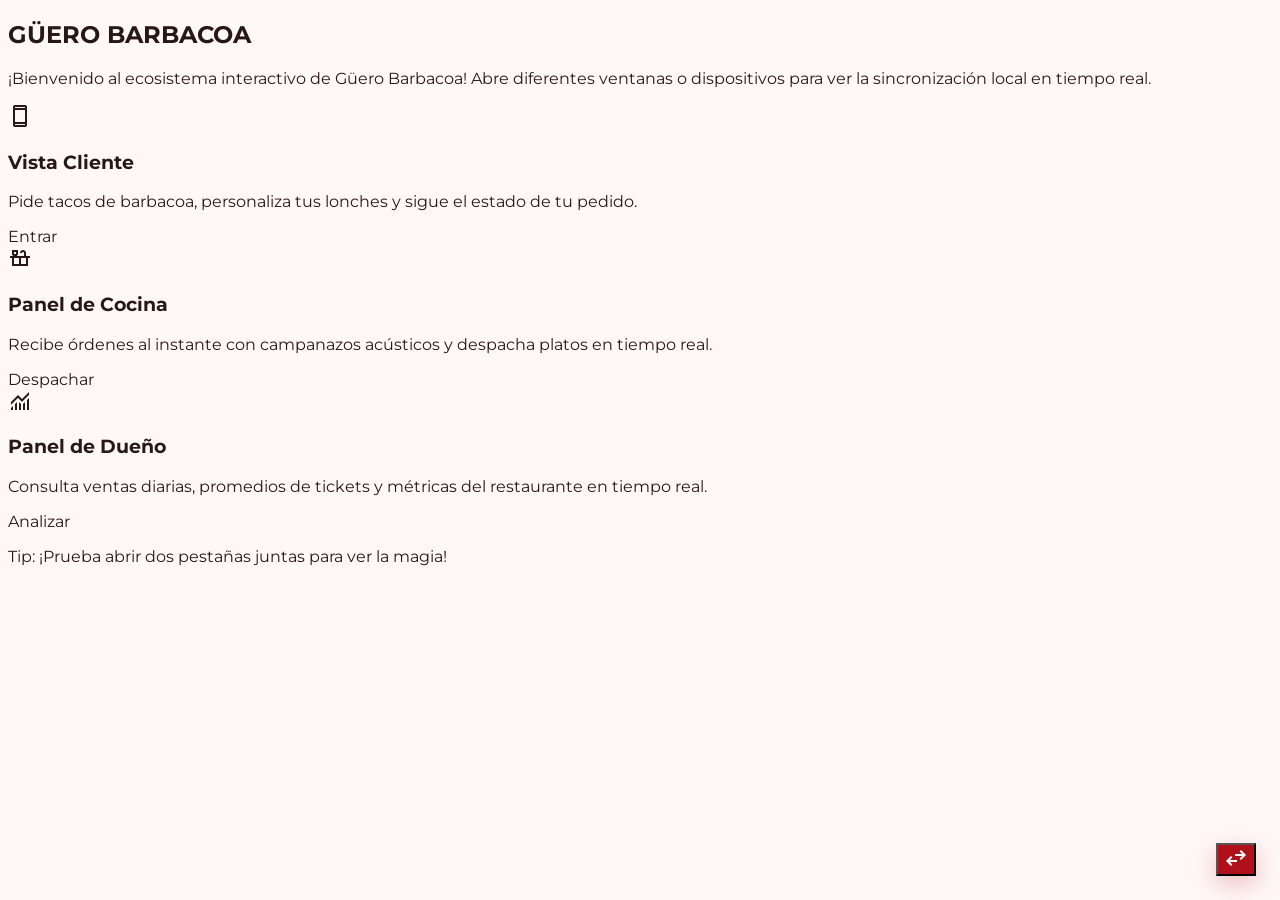
==== index.html @ 2c4b16b1 "Production hardening + carta del local + DataLayer listo para Supabase - Carta actualizada (TACOS/LO" ====
<!DOCTYPE html>
<html lang="es" class="light">
<head>
    <meta charset="utf-8"/>
    <meta content="width=device-width, initial-scale=1.0, viewport-fit=cover" name="viewport"/>
    <meta name="description" content="Güero Barbacoa — Tacos, lonches y barbacoa por kilo. Esperanza #11, Col. La Federacha, Guadalajara. Servicio a domicilio."/>
    <meta name="theme-color" content="#af101a"/>
    <meta property="og:title" content="Güero Barbacoa"/>
    <meta property="og:description" content="Tacos, lonches y barbacoa por kilo en Guadalajara. Servicio a domicilio."/>
    <meta property="og:type" content="website"/>
    <link rel="icon" href="data:image/svg+xml,%3Csvg xmlns='http://www.w3.org/2000/svg' viewBox='0 0 100 100'%3E%3Ctext y='.9em' font-size='90'%3E%F0%9F%8C%AE%3C/text%3E%3C/svg%3E"/>
    <title>Güero Barbacoa — Pedidos en línea</title>

    <!-- Tailwind CSS CDN with Forms & Container Queries plugins -->
    <script src="https://cdn.tailwindcss.com?plugins=forms,container-queries"></script>
    
    <!-- Google Fonts & Material Symbols -->
    <link href="https://fonts.googleapis.com" rel="preconnect"/>
    <link crossorigin="" href="https://fonts.gstatic.com" rel="preconnect"/>
    <link href="https://fonts.googleapis.com/css2?family=Montserrat:wght@400;500;600;700;800;900&display=swap" rel="stylesheet"/>
    <link href="https://fonts.googleapis.com/css2?family=Material+Symbols+Outlined:wght,FILL@100..700,0..1&display=swap" rel="stylesheet"/>
    
    <!-- Link custom styles -->
    <link rel="stylesheet" href="styles.css">

    <!-- Tailwind System Colors Configuration -->
    <script id="tailwind-config">
        tailwind.config = {
            darkMode: "class",
            theme: {
                extend: {
                    colors: {
                        "primary": "#af101a",               /* Salsa Red */
                        "secondary-container": "#fdd34d",   /* Maize Yellow */
                        "on-secondary-container": "#725b00",
                        "tertiary": "#005f7b",              /* Cilantro Green */
                        "on-tertiary": "#ffffff",
                        "background": "#fff8f7",            /* Crema Base */
                        "on-background": "#271816",
                        "surface": "#fff8f7",
                        "on-surface": "#271816",
                        "on-surface-variant": "#5b403d",
                        "surface-container": "#ffe9e7",
                        "surface-container-high": "#ffe2de",
                        "surface-container-highest": "#f9dcd9",
                        "surface-container-low": "#fff0ef",
                        "surface-container-lowest": "#ffffff",
                        "surface-bright": "#fff8f7",
                        "outline-variant": "#e4beba",
                        "error": "#ba1a1a",
                        "on-error": "#ffffff",
                        "error-container": "#ffdad6"
                    },
                    borderRadius: {
                        "DEFAULT": "0.25rem",
                        "lg": "0.5rem",
                        "xl": "12px",
                        "2xl": "16px",
                        "3xl": "24px",
                        "full": "9999px"
                    },
                    spacing: {
                        "gutter": "16px",
                        "md": "24px",
                        "base": "8px",
                        "xl": "80px",
                        "margin-desktop": "120px",
                        "xs": "4px",
                        "lg": "48px",
                        "sm": "12px",
                        "margin-mobile": "20px"
                    },
                    fontFamily: {
                        "headline-lg": ["Montserrat"],
                        "body-md": ["Montserrat"],
                        "headline-md": ["Montserrat"],
                        "display-lg": ["Montserrat"]
                    }
                }
            }
        }
    </script>
</head>
<body class="bg-background text-on-background font-body-md min-h-screen relative antialiased">

    <noscript>
        <div style="padding:2rem;text-align:center;font-family:Montserrat,sans-serif;background:#af101a;color:#fff;">
            Esta aplicación requiere JavaScript. Activa JavaScript en tu navegador para hacer un pedido.
            Si necesitas atención inmediata, llama al <a href="tel:3311807561" style="color:#fdd34d;">331 180 7561</a>.
        </div>
    </noscript>

    <!-- Global Toast container -->
    <div id="toast-container"></div>

    <!-- GLOBAL SWITCHER PORTAL BUTTON -->
    <div id="global-view-switcher">
        <button id="global-switcher-btn" class="w-14 h-14 rounded-full switcher-btn flex items-center justify-center shadow-xl active:scale-95 transition-all">
            <span class="material-symbols-outlined text-[28px]" style="font-variation-settings: 'FILL' 1;">swap_horiz</span>
        </button>
        <div id="global-switcher-menu" class="switcher-menu p-2">
            <p class="text-[11px] font-black uppercase text-on-surface-variant tracking-wider p-3 pb-2 border-b border-outline-variant/20">Cambiar Rol / Vista</p>
            <div class="flex flex-col gap-1 mt-2">
                <button class="w-full text-left px-4 py-2.5 rounded-xl hover:bg-primary/10 text-xs font-bold text-on-surface-variant hover:text-primary flex items-center gap-2" onclick="Router.navigateTo('selector')">
                    <span class="material-symbols-outlined text-[18px]">home</span> Portal de Bienvenida
                </button>
                <button class="w-full text-left px-4 py-2.5 rounded-xl hover:bg-primary/10 text-xs font-bold text-on-surface-variant hover:text-primary flex items-center gap-2" onclick="Router.navigateTo('inicio')">
                    <span class="material-symbols-outlined text-[18px]">smartphone</span> Vista Cliente (Móvil)
                </button>
                <button class="w-full text-left px-4 py-2.5 rounded-xl hover:bg-primary/10 text-xs font-bold text-on-surface-variant hover:text-primary flex items-center gap-2" onclick="Router.navigateTo('cocina')">
                    <span class="material-symbols-outlined text-[18px]">countertops</span> Panel de Cocina (KDS)
                </button>
                <button class="w-full text-left px-4 py-2.5 rounded-xl hover:bg-primary/10 text-xs font-bold text-on-surface-variant hover:text-primary flex items-center gap-2" onclick="Router.navigateTo('estadisticas')">
                    <span class="material-symbols-outlined text-[18px]">monitoring</span> Estadísticas (Admin)
                </button>
            </div>
        </div>
    </div>


    <!-- 1. VIEW SELECTOR / PORTAL DE BIENVENIDA -->
    <section id="view-selector" class="view-panel active min-h-screen flex flex-col justify-center items-center px-6 py-12 bg-gradient-to-br from-primary/10 via-background to-secondary-container/10">
        <div class="max-w-2xl w-full text-center flex flex-col items-center gap-4">
            <h1 class="font-display-lg text-4xl md:text-6xl font-black text-primary italic tracking-tighter mb-2 scale-95 md:scale-100">GÜERO BARBACOA</h1>
            <p class="font-body-md text-sm md:text-base text-on-surface-variant max-w-lg mb-8 leading-relaxed">
                ¡Bienvenido al ecosistema interactivo de Güero Barbacoa! Abre diferentes ventanas o dispositivos para ver la sincronización local en tiempo real.
            </p>
            
            <div class="grid grid-cols-1 md:grid-cols-3 gap-6 w-full">
                <!-- Select Client -->
                <div class="bg-surface-container-lowest border border-outline-variant/30 hover:border-primary/50 rounded-2xl p-6 flex flex-col items-center text-center gap-4 cursor-pointer hover:shadow-lg transition-all duration-300 transform hover:-translate-y-1.5" onclick="Router.navigateTo('inicio')">
                    <div class="w-16 h-16 rounded-full bg-primary/10 text-primary flex items-center justify-center">
                        <span class="material-symbols-outlined text-4xl">smartphone</span>
                    </div>
                    <div>
                        <h3 class="font-headline-md text-base font-bold text-on-surface">Vista Cliente</h3>
                        <p class="text-xs text-on-surface-variant mt-2 leading-relaxed">Pide tacos de barbacoa, personaliza tus lonches y sigue el estado de tu pedido.</p>
                    </div>
                    <span class="mt-auto text-xs bg-primary/10 text-primary font-bold px-3 py-1.5 rounded-full uppercase tracking-wider">Entrar</span>
                </div>
                
                <!-- Select Kitchen -->
                <div class="bg-surface-container-lowest border border-outline-variant/30 hover:border-primary/50 rounded-2xl p-6 flex flex-col items-center text-center gap-4 cursor-pointer hover:shadow-lg transition-all duration-300 transform hover:-translate-y-1.5" onclick="Router.navigateTo('cocina')">
                    <div class="w-16 h-16 rounded-full bg-secondary-container/20 text-on-secondary-container flex items-center justify-center">
                        <span class="material-symbols-outlined text-4xl">countertops</span>
                    </div>
                    <div>
                        <h3 class="font-headline-md text-base font-bold text-on-surface">Panel de Cocina</h3>
                        <p class="text-xs text-on-surface-variant mt-2 leading-relaxed">Recibe órdenes al instante con campanazos acústicos y despacha platos en tiempo real.</p>
                    </div>
                    <span class="mt-auto text-xs bg-secondary-container text-on-secondary-container font-bold px-3 py-1.5 rounded-full uppercase tracking-wider">Despachar</span>
                </div>
                
                <!-- Select Admin Stats -->
                <div class="bg-surface-container-lowest border border-outline-variant/30 hover:border-primary/50 rounded-2xl p-6 flex flex-col items-center text-center gap-4 cursor-pointer hover:shadow-lg transition-all duration-300 transform hover:-translate-y-1.5" onclick="Router.navigateTo('estadisticas')">
                    <div class="w-16 h-16 rounded-full bg-tertiary/10 text-tertiary flex items-center justify-center">
                        <span class="material-symbols-outlined text-4xl">monitoring</span>
                    </div>
                    <div>
                        <h3 class="font-headline-md text-base font-bold text-on-surface">Panel de Dueño</h3>
                        <p class="text-xs text-on-surface-variant mt-2 leading-relaxed">Consulta ventas diarias, promedios de tickets y métricas del restaurante en tiempo real.</p>
                    </div>
                    <span class="mt-auto text-xs bg-tertiary/10 text-tertiary font-bold px-3 py-1.5 rounded-full uppercase tracking-wider">Analizar</span>
                </div>
            </div>
            
            <p class="text-[10px] text-on-surface-variant/60 uppercase tracking-widest mt-12 font-bold">Tip: ¡Prueba abrir dos pestañas juntas para ver la magia!</p>
        </div>
    </section>


    <!-- 2. CLIENT: INICIO (HOME LANDING VIEW) -->
    <div id="view-inicio" class="view-panel pb-32">
        <!-- Top App Bar -->
        <header class="bg-surface/80 backdrop-blur-lg top-0 sticky z-50 border-b border-outline-variant/20 shadow-sm flex justify-between items-center w-full px-margin-mobile h-16">
            <h1 class="font-display-lg text-lg font-black text-primary italic tracking-tighter">GÜERO BARBACOA</h1>
            <div class="w-8 h-8 rounded-full overflow-hidden border border-outline-variant/40 cursor-pointer" onclick="Router.navigateTo('selector')">
                <img alt="Perfil" class="w-full h-full object-cover" src="https://lh3.googleusercontent.com/aida-public/[base64]"/>
            </div>
        </header>

        <main class="max-w-4xl mx-auto px-margin-mobile py-6 flex flex-col gap-8">
            <!-- Hero Banner Area -->
            <section class="relative w-full h-48 md:h-64 rounded-2xl overflow-hidden shadow-md">
                <div class="absolute inset-0 bg-black/40 z-10"></div>
                <img class="absolute inset-0 w-full h-full object-cover" src="https://lh3.googleusercontent.com/aida-public/[base64]" alt="Hero">
                <div class="absolute inset-x-margin-mobile bottom-6 z-20 max-w-md flex flex-col gap-2">
                    <h2 class="font-headline-lg text-white text-xl md:text-3xl font-black italic tracking-tight">¡Barbacoa de la Federacha!</h2>
                    <p class="font-body-md text-xs md:text-sm text-white/90">Tacos, lonches y barbacoa por kilo, hechos al momento. Servicio a domicilio $10.</p>
                    <button class="mt-2 self-start bg-secondary-container text-on-secondary-container font-label-lg text-xs font-bold py-2.5 px-5 rounded-lg hover:opacity-90 active:scale-95 transition-all shadow-sm" onclick="Router.navigateTo('menu')">Pedir Ahora</button>
                </div>
            </section>

            <!-- Horizontal Scroll Recommended Section -->
            <section class="w-full">
                <div class="flex justify-between items-end mb-4">
                    <h3 class="font-headline-md text-base font-bold text-on-surface">Recomendaciones del Chef</h3>
                    <span class="text-xs text-primary font-bold hover:underline cursor-pointer" onclick="Router.navigateTo('menu')">Ver todo</span>
                </div>
                <div id="inicio-recommended" class="flex gap-4 overflow-x-auto pb-4 no-scrollbar">
                    <!-- Recommended cards injected dynamically from app.js -->
                </div>
            </section>

            <!-- Nuestra Carta — versión digital del cartel del local -->
            <section class="w-full poster-card relative overflow-hidden rounded-2xl p-6 md:p-8 shadow-lg">
                <span class="poster-blob poster-blob-tr"></span>
                <span class="poster-blob poster-blob-bl"></span>

                <header class="text-center mb-2 relative z-10">
                    <h3 class="poster-title font-display-lg text-2xl md:text-3xl font-black italic tracking-tight">GÜERO BARBACOA</h3>
                    <p class="text-white/90 text-xs md:text-sm font-semibold mt-1">Servicio a domicilio · Costo $10</p>
                </header>

                <div class="grid grid-cols-1 md:grid-cols-3 gap-4 mt-6 relative z-10">
                    <div class="poster-block">
                        <div class="poster-pill">TACOS</div>
                        <ul class="mt-3 space-y-1.5 text-sm">
                            <li class="flex justify-between gap-3"><span>Taco de Barbacoa</span><span class="font-bold">$22</span></li>
                            <li class="flex justify-between gap-3"><span>Taco de Bistec</span><span class="font-bold">$22</span></li>
                            <li class="flex justify-between gap-3"><span>Taco de Barbacoa con queso</span><span class="font-bold">$28</span></li>
                            <li class="flex justify-between gap-3"><span>Taco de Bistec con queso</span><span class="font-bold">$28</span></li>
                            <li class="flex justify-between gap-3"><span>Super Taco</span><span class="font-bold">$38</span></li>
                        </ul>
                    </div>

                    <div class="poster-block">
                        <div class="poster-pill">LONCHE</div>
                        <ul class="mt-3 space-y-1.5 text-sm">
                            <li class="flex justify-between gap-3"><span>Lonche Barbacoa</span><span class="font-bold">$60</span></li>
                            <li class="flex justify-between gap-3"><span>Lonche Bistec</span><span class="font-bold">$60</span></li>
                            <li class="flex justify-between gap-3"><span>Lonche Barbacoa con queso</span><span class="font-bold">$70</span></li>
                            <li class="flex justify-between gap-3"><span>Lonche Bistec con queso</span><span class="font-bold">$70</span></li>
                            <li class="flex justify-between gap-3"><span>Super Lonche</span><span class="font-bold">$80</span></li>
                        </ul>
                    </div>

                    <div class="poster-block">
                        <div class="poster-pill">EXTRAS</div>
                        <ul class="mt-3 space-y-1.5 text-sm">
                            <li class="flex justify-between gap-3"><span>Quesadilla</span><span class="font-bold">$15</span></li>
                            <li class="flex justify-between gap-3"><span>1/2 Kg</span><span class="font-bold">$140</span></li>
                            <li class="flex justify-between gap-3"><span>1 Kg</span><span class="font-bold">$280</span></li>
                            <li class="flex justify-between gap-3"><span>Orden Personal</span><span class="font-bold">$90</span></li>
                            <li class="flex justify-between gap-3"><span>1/2 Kg Tortilla</span><span class="font-bold">$15</span></li>
                            <li class="flex justify-between gap-3"><span>1 Kg Tortilla</span><span class="font-bold">$25</span></li>
                        </ul>
                    </div>
                </div>

                <footer class="mt-6 pt-4 border-t border-white/20 flex flex-col md:flex-row gap-2 md:gap-6 justify-center items-center text-white/95 text-xs md:text-sm font-semibold relative z-10">
                    <a href="tel:3311807561" class="flex items-center gap-1.5 hover:text-secondary-container transition-colors">
                        <span class="material-symbols-outlined text-[16px]">call</span>
                        331 180 7561
                    </a>
                    <span class="flex items-center gap-1.5">
                        <span class="material-symbols-outlined text-[16px]">location_on</span>
                        Esperanza #11, Col. La Federacha
                    </span>
                </footer>
            </section>
        </main>

        <!-- Client Mobile Bottom Navigation Drawer -->
        <nav class="md:hidden flex justify-around items-center w-full h-20 pb-safe px-4 bg-surface/90 backdrop-blur-xl docked full-width bottom-0 fixed z-50 rounded-t-xl border-t border-outline-variant/30 shadow-[0px_-4px_20px_rgba(211,47,47,0.05)]">
            <button class="flex flex-col items-center justify-center text-on-surface-variant px-4 py-1.5 bottom-nav-client" data-view="inicio" onclick="Router.navigateTo('inicio')">
                <span class="material-symbols-outlined text-[24px]">home</span>
                <span class="text-[10px] font-bold uppercase tracking-wider mt-1">Inicio</span>
            </button>
            <button class="flex flex-col items-center justify-center text-on-surface-variant px-4 py-1.5 bottom-nav-client animate-pulse" data-view="menu" onclick="Router.navigateTo('menu')">
                <span class="material-symbols-outlined text-[24px]">restaurant_menu</span>
                <span class="text-[10px] font-bold uppercase tracking-wider mt-1">Menú</span>
            </button>
            <button class="flex flex-col items-center justify-center text-on-surface-variant px-4 py-1.5 bottom-nav-client" data-view="estado" onclick="Router.navigateTo('estado')">
                <span class="material-symbols-outlined text-[24px]">receipt_long</span>
                <span class="text-[10px] font-bold uppercase tracking-wider mt-1">Pedido</span>
            </button>
        </nav>
    </div>


    <!-- 3. CLIENT: MENÚ VIEW -->
    <div id="view-menu" class="view-panel pb-32">
        <header class="bg-surface/80 backdrop-blur-lg top-0 sticky z-50 border-b border-outline-variant/20 shadow-sm flex flex-col w-full z-40">
            <div class="flex justify-between items-center w-full px-margin-mobile h-16">
                <button class="text-on-surface-variant hover:bg-primary/10 p-2 rounded-full flex items-center justify-center" onclick="Router.navigateTo('inicio')">
                    <span class="material-symbols-outlined">arrow_back</span>
                </button>
                <h1 class="font-display-lg text-lg font-black text-primary italic tracking-tighter">NUESTRO MENÚ</h1>
                <div class="w-8 h-8 rounded-full bg-surface-variant overflow-hidden border border-outline-variant/30 cursor-pointer" onclick="Router.navigateTo('selector')">
                    <img alt="User profile" class="w-full h-full object-cover" src="https://lh3.googleusercontent.com/aida-public/[base64]"/>
                </div>
            </div>
            
            <!-- Sticky Category Scroll Row chips -->
            <div class="flex gap-2.5 overflow-x-auto px-margin-mobile py-3 bg-surface border-t border-outline-variant/10 no-scrollbar">
                <button class="category-chip category-chip-active px-5 py-2 rounded-full border border-outline-variant bg-surface text-on-surface-variant text-xs uppercase tracking-wider font-bold shrink-0 transition-all cursor-pointer" data-cat="todos" onclick="Controllers.changeCategory(this)">Todos</button>
                <button class="category-chip px-5 py-2 rounded-full border border-outline-variant bg-surface text-on-surface-variant text-xs uppercase tracking-wider font-bold shrink-0 transition-all cursor-pointer" data-cat="tacos" onclick="Controllers.changeCategory(this)">Tacos</button>
                <button class="category-chip px-5 py-2 rounded-full border border-outline-variant bg-surface text-on-surface-variant text-xs uppercase tracking-wider font-bold shrink-0 transition-all cursor-pointer" data-cat="lonches" onclick="Controllers.changeCategory(this)">Lonches</button>
                <button class="category-chip px-5 py-2 rounded-full border border-outline-variant bg-surface text-on-surface-variant text-xs uppercase tracking-wider font-bold shrink-0 transition-all cursor-pointer" data-cat="extras" onclick="Controllers.changeCategory(this)">Extras</button>
            </div>
        </header>

        <main class="max-w-4xl mx-auto px-margin-mobile py-6">
            <!-- Dishes Bento Grid -->
            <div id="menu-items-grid" class="grid grid-cols-1 md:grid-cols-2 lg:grid-cols-3 gap-6">
                <!-- Injected dynamically from app.js -->
            </div>
        </main>

        <!-- Bottom Bar -->
        <nav class="md:hidden flex justify-around items-center w-full h-20 pb-safe px-4 bg-surface/90 backdrop-blur-xl docked full-width bottom-0 fixed z-50 rounded-t-xl border-t border-outline-variant/30 shadow-[0px_-4px_20px_rgba(211,47,47,0.05)]">
            <button class="flex flex-col items-center justify-center text-on-surface-variant px-4 py-1.5 bottom-nav-client" data-view="inicio" onclick="Router.navigateTo('inicio')">
                <span class="material-symbols-outlined text-[24px]">home</span>
                <span class="text-[10px] font-bold uppercase tracking-wider mt-1">Inicio</span>
            </button>
            <button class="flex flex-col items-center justify-center text-on-surface-variant px-4 py-1.5 bottom-nav-client" data-view="menu" onclick="Router.navigateTo('menu')">
                <span class="material-symbols-outlined text-[24px]">restaurant_menu</span>
                <span class="text-[10px] font-bold uppercase tracking-wider mt-1">Menú</span>
            </button>
            <button class="flex flex-col items-center justify-center text-on-surface-variant px-4 py-1.5 bottom-nav-client" data-view="estado" onclick="Router.navigateTo('estado')">
                <span class="material-symbols-outlined text-[24px]">receipt_long</span>
                <span class="text-[10px] font-bold uppercase tracking-wider mt-1">Pedido</span>
            </button>
        </nav>
    </div>


    <!-- 4. CLIENT: PERSONALIZAR PEDIDO VIEW -->
    <div id="view-personalizar" class="view-panel pb-32">
        <!-- Dish Hero Image Area -->
        <header class="relative w-full h-64 md:h-96">
            <div class="absolute inset-0 bg-black/25 z-10"></div>
            <img id="p-image" class="w-full h-full object-cover" src="" alt="Dish placeholder">
            <!-- Glassmorphic Back Button -->
            <div class="absolute top-safe pt-4 left-margin-mobile z-20">
                <button class="w-10 h-10 rounded-full bg-surface/50 backdrop-blur-md flex items-center justify-center text-on-surface shadow-md border border-white/20 active:scale-90 transition-all cursor-pointer" onclick="Router.navigateTo('menu')">
                    <span class="material-symbols-outlined">arrow_back</span>
                </button>
            </div>
        </header>

        <!-- Main Customization Content Canvas -->
        <main class="px-margin-mobile md:px-margin-desktop py-6 pb-32 max-w-2xl mx-auto -mt-6 relative z-20 bg-background rounded-t-3xl md:rounded-t-none md:mt-0 shadow-[0px_-10px_30px_rgba(211,47,47,0.05)] md:shadow-none">
            <!-- Product Header -->
            <div class="flex justify-between items-start mb-2">
                <h1 id="p-title" class="font-headline-lg text-xl md:text-3xl text-on-surface tracking-tight font-black leading-tight">Dish Name</h1>
                <span id="p-base-price" class="font-headline-md text-lg md:text-xl text-primary bg-primary-container/10 px-3 py-1 rounded-lg font-bold">$0.00</span>
            </div>
            <p id="p-description" class="font-body-md text-sm text-on-surface-variant mb-8 leading-relaxed">Dish description text here.</p>
            
            <!-- Customization Sections -->
            <div class="space-y-8">
                <!-- Tortilla Type -->
                <section id="p-section-tortilla">
                    <h2 class="font-label-lg text-xs font-black text-on-surface uppercase tracking-wider mb-3.5">Tipo de Tortilla</h2>
                    <div class="flex gap-3">
                        <button id="p-tortilla-maiz" class="flex-1 bg-secondary-container text-on-secondary-container border border-secondary-container rounded-lg py-3 px-4 font-label-lg text-center transition-all shadow-sm flex flex-col items-center gap-1 cursor-pointer" onclick="Controllers.selectTortilla('Maíz')">
                            <span class="material-symbols-outlined" style="font-variation-settings: 'FILL' 1;">radio_button_checked</span>
                            <span class="font-label-lg text-sm uppercase">Maíz</span>
                        </button>
                        <button id="p-tortilla-harina" class="flex-1 bg-surface border border-outline-variant text-on-surface-variant rounded-lg py-3 px-4 text-center transition-all hover:bg-surface-variant/50 flex flex-col items-center gap-1 cursor-pointer" onclick="Controllers.selectTortilla('Harina')">
                            <span class="material-symbols-outlined">radio_button_unchecked</span>
                            <span class="font-label-lg text-sm uppercase">Harina</span>
                        </button>
                    </div>
                </section>

                <!-- Garnituras -->
                <section id="p-section-garnituras">
                    <div class="flex justify-between items-end mb-3.5">
                        <h2 class="font-label-lg text-xs font-black text-on-surface uppercase tracking-wider">Garnituras / Toppings</h2>
                        <span class="font-label-sm text-[10px] text-on-surface-variant uppercase font-bold">Selecciona a tu gusto</span>
                    </div>
                    <div id="p-garnituras-chips" class="flex flex-wrap gap-2.5">
                        <!-- Chips injected dynamically by updateCustomizationUI() -->
                    </div>
                </section>

                <!-- Salsas -->
                <section id="p-section-salsas">
                    <div class="flex justify-between items-end mb-3.5">
                        <h2 class="font-label-lg text-xs font-black text-on-surface uppercase tracking-wider">Salsas</h2>
                        <span class="font-label-sm text-[10px] text-on-surface-variant uppercase font-bold">Incluidas a un lado</span>
                    </div>
                    <div id="p-salsas-grid" class="grid grid-cols-3 gap-3">
                        <!-- Salsa cards injected dynamically by updateCustomizationUI() -->
                    </div>
                </section>

                <!-- Quantity -->
                <section class="flex items-center justify-between py-4 border-t border-outline-variant/30 mt-6">
                    <h2 class="font-headline-md text-lg text-on-surface font-bold">Cantidad</h2>
                    <div class="flex items-center bg-surface-container-high rounded-xl p-1 shadow-sm">
                        <button class="w-10 h-10 flex items-center justify-center text-primary rounded-lg active:bg-surface-container-highest transition-colors cursor-pointer" onclick="Controllers.adjustQty(-1)">
                            <span class="material-symbols-outlined font-black">remove</span>
                        </button>
                        <span id="p-qty-display" class="w-12 text-center font-headline-md text-base text-on-surface font-black">1</span>
                        <button class="w-10 h-10 flex items-center justify-center text-primary bg-primary/15 rounded-lg active:bg-primary/25 transition-colors cursor-pointer" onclick="Controllers.adjustQty(1)">
                            <span class="material-symbols-outlined font-black">add</span>
                        </button>
                    </div>
                </section>
            </div>
        </main>

        <!-- Floating Action Order Bar -->
        <aside class="fixed bottom-0 w-full bg-surface/90 backdrop-blur-xl border-t border-outline-variant/30 px-margin-mobile py-4 pb-safe z-50">
            <div class="max-w-2xl mx-auto">
                <button class="w-full bg-primary text-on-primary rounded-xl py-4 px-6 flex justify-between items-center shadow-[0px_8px_20px_rgba(175,16,26,0.25)] hover:shadow-[0px_12px_24px_rgba(175,16,26,0.35)] active:scale-[0.98] transition-all cursor-pointer font-bold" onclick="Controllers.addToCartAndOrder()">
                    <div class="flex flex-col items-start">
                        <span class="font-label-sm text-[10px] text-on-primary/75 uppercase tracking-wider">Confirmar Pedido</span>
                        <span id="p-footer-total" class="font-headline-md text-lg font-black">$0.00</span>
                    </div>
                    <div class="bg-white/20 rounded-full p-2 flex items-center justify-center">
                        <span class="material-symbols-outlined text-[20px]" style="font-variation-settings: 'FILL' 1;">shopping_bag</span>
                    </div>
                </button>
            </div>
        </aside>
    </div>


    <!-- 5. CLIENT: ESTADO DEL PEDIDO (TRACKER) VIEW -->
    <div id="view-estado" class="view-panel pb-32">
        <!-- TopAppBar -->
        <header class="bg-surface/80 backdrop-blur-lg top-0 sticky z-50 shadow-sm flex justify-between items-center w-full px-margin-mobile h-16 border-b border-outline-variant/20">
            <button class="text-primary hover:bg-primary/10 p-2 rounded-full flex items-center justify-center active:scale-90 transition-all cursor-pointer" onclick="Router.navigateTo('menu')">
                <span class="material-symbols-outlined">close</span>
            </button>
            <h1 class="font-display-lg text-lg font-black text-primary italic tracking-tighter">ESTADO DEL PEDIDO</h1>
            <div class="w-8 h-8 rounded-full overflow-hidden border border-outline-variant/40 cursor-pointer" onclick="Router.navigateTo('selector')">
                <img alt="Perfil" class="w-full h-full object-cover" src="https://lh3.googleusercontent.com/aida-public/[base64]"/>
            </div>
        </header>

        <!-- Main Tracking Canvas -->
        <main id="view-estado-content" class="max-w-2xl mx-auto px-margin-mobile py-8 flex flex-col gap-6">
            <!-- Dynamic items layout injected by app.js -->
        </main>

        <!-- Bottom Bar -->
        <nav class="md:hidden flex justify-around items-center w-full h-20 pb-safe px-4 bg-surface/90 backdrop-blur-xl docked full-width bottom-0 fixed z-50 rounded-t-xl border-t border-outline-variant/30 shadow-[0px_-4px_20px_rgba(211,47,47,0.05)]">
            <button class="flex flex-col items-center justify-center text-on-surface-variant px-4 py-1.5 bottom-nav-client" data-view="inicio" onclick="Router.navigateTo('inicio')">
                <span class="material-symbols-outlined text-[24px]">home</span>
                <span class="text-[10px] font-bold uppercase tracking-wider mt-1">Inicio</span>
            </button>
            <button class="flex flex-col items-center justify-center text-on-surface-variant px-4 py-1.5 bottom-nav-client" data-view="menu" onclick="Router.navigateTo('menu')">
                <span class="material-symbols-outlined text-[24px]">restaurant_menu</span>
                <span class="text-[10px] font-bold uppercase tracking-wider mt-1">Menú</span>
            </button>
            <button class="flex flex-col items-center justify-center text-on-surface-variant px-4 py-1.5 bottom-nav-client" data-view="estado" onclick="Router.navigateTo('estado')">
                <span class="material-symbols-outlined text-[24px]">receipt_long</span>
                <span class="text-[10px] font-bold uppercase tracking-wider mt-1">Pedido</span>
            </button>
        </nav>
    </div>


    <!-- 6. ADMIN/CHEF: KITCHEN DISPLAY PANEL (KDS) VIEW -->
    <div id="view-cocina" class="view-panel-flex min-h-screen">
        <!-- Navigation Drawer Sidebar (Desktop Visible) -->
        <aside class="fixed inset-y-0 left-0 w-80 bg-surface-container shadow-2xl flex flex-col h-full py-6 space-y-2 hidden md:flex border-r border-outline-variant/20 z-40">
            <div class="px-6 mb-8 flex items-center gap-4">
                <div class="w-12 h-12 rounded-full overflow-hidden flex-shrink-0 border-2 border-primary/40">
                    <img alt="Chef Manager" class="w-full h-full object-cover" src="https://lh3.googleusercontent.com/aida-public/[base64]"/>
                </div>
                <div class="flex-1">
                    <h2 class="font-headline-md text-base font-black text-primary">Store Manager</h2>
                    <p class="font-body-md text-xs text-on-surface-variant">GUEROBARBACOA</p>
                    <span class="inline-block px-2 py-0.5 mt-1 bg-surface-container-highest text-[10px] text-on-surface-variant rounded font-black uppercase tracking-wider">Admin Mode</span>
                </div>
            </div>
            
            <nav class="flex-1 overflow-y-auto">
                <ul class="space-y-1">
                    <li>
                        <button class="w-[calc(100%-32px)] flex items-center gap-4 text-on-surface-variant rounded-xl mx-4 my-1 px-4 py-3 hover:bg-primary/10 hover:text-primary transition-all active:scale-[0.98] font-bold text-sm drawer-nav-item" data-view="cocina" onclick="Router.navigateTo('cocina')">
                            <span class="material-symbols-outlined" style="font-variation-settings: 'FILL' 1;">countertops</span>
                            <span>Kitchen Queue</span>
                        </button>
                    </li>
                    <li>
                        <button class="w-[calc(100%-32px)] flex items-center gap-4 text-on-surface-variant rounded-xl mx-4 my-1 px-4 py-3 hover:bg-primary/10 hover:text-primary transition-all active:scale-[0.98] font-bold text-sm drawer-nav-item" data-view="estadisticas" onclick="Router.navigateTo('estadisticas')">
                            <span class="material-symbols-outlined">monitoring</span>
                            <span>Analytics Dashboard</span>
                        </button>
                    </li>
                    <li>
                        <button class="w-[calc(100%-32px)] flex items-center gap-4 text-on-surface-variant rounded-xl mx-4 my-1 px-4 py-3 hover:bg-primary/10 hover:text-primary transition-all active:scale-[0.98] font-bold text-sm" onclick="alert('Funcionalidad de Inventario próximamente en la versión comercial.')">
                            <span class="material-symbols-outlined">inventory_2</span>
                            <span>Inventory</span>
                        </button>
                    </li>
                    <li>
                        <button class="w-[calc(100%-32px)] flex items-center gap-4 text-on-surface-variant rounded-xl mx-4 my-1 px-4 py-3 hover:bg-primary/10 hover:text-primary transition-all active:scale-[0.98] font-bold text-sm" onclick="Router.navigateTo('selector')">
                            <span class="material-symbols-outlined">arrow_back</span>
                            <span>Cerrar Sesión</span>
                        </button>
                    </li>
                </ul>
            </nav>
            <div class="mt-auto px-6 pt-4 border-t border-outline-variant/30">
                <div class="font-headline-lg text-primary text-base font-black text-center italic tracking-tighter">GUEROBARBACOA</div>
            </div>
        </aside>

        <!-- KDS Main Area -->
        <main class="flex-1 md:ml-80 flex flex-col min-h-screen bg-surface-bright">
            <!-- Mobile KDS Header (Hidden on Desktop) -->
            <header class="bg-surface/80 backdrop-blur-lg docked full-width top-0 sticky z-40 border-b border-outline-variant/20 shadow-sm flex justify-between items-center w-full px-margin-mobile h-16 md:hidden">
                <button class="text-on-surface-variant hover:bg-primary-container/10 p-2 rounded-full active:scale-95 transition-all cursor-pointer flex items-center justify-center" onclick="Router.navigateTo('selector')">
                    <span class="material-symbols-outlined">menu</span>
                </button>
                <h1 class="font-headline-lg text-base font-black text-primary italic tracking-tighter">GUEROBARBACOA KDS</h1>
                <div class="w-8 h-8 rounded-full overflow-hidden">
                    <img alt="Manager" class="w-full h-full object-cover" src="https://lh3.googleusercontent.com/aida-public/[base64]"/>
                </div>
            </header>

            <div class="flex-1 p-4 md:p-6 lg:p-12 overflow-x-hidden">
                <div class="flex flex-col sm:flex-row justify-between sm:items-end gap-3 mb-8">
                    <div>
                        <h2 class="font-display-lg text-2xl md:text-4xl text-on-surface font-black tracking-tight">Active Orders</h2>
                        <p id="cocina-queue-count" class="font-body-md text-sm text-on-surface-variant mt-1.5 font-semibold">0 pending in queue</p>
                    </div>
                    <!-- Quick toggle for mobile to switch back to analytics -->
                    <div class="flex gap-2.5 md:hidden">
                        <button class="bg-primary text-on-primary text-xs font-bold px-4 py-2 rounded-lg flex items-center gap-1.5 shadow-sm" onclick="Router.navigateTo('estadisticas')">
                            <span class="material-symbols-outlined text-sm">monitoring</span> Analytics
                        </button>
                    </div>
                </div>

                <!-- Bento grid of kitchen orders -->
                <div id="cocina-orders-grid" class="grid grid-cols-1 md:grid-cols-2 xl:grid-cols-3 gap-6">
                    <!-- Cards injected dynamically from app.js -->
                </div>
            </div>
        </main>
    </div>


    <!-- 7. ADMIN: STATS & ANALYTICS VIEW -->
    <div id="view-estadisticas" class="view-panel-flex min-h-screen">
        <!-- Sidebar Navigation Drawer identical to KDS -->
        <aside class="fixed inset-y-0 left-0 w-80 bg-surface-container shadow-2xl flex flex-col h-full py-6 space-y-2 hidden md:flex border-r border-outline-variant/20 z-40">
            <div class="px-6 mb-8 flex items-center gap-4">
                <div class="w-12 h-12 rounded-full overflow-hidden flex-shrink-0 border-2 border-primary/40">
                    <img alt="Chef Manager" class="w-full h-full object-cover" src="https://lh3.googleusercontent.com/aida-public/[base64]"/>
                </div>
                <div class="flex-1">
                    <h2 class="font-headline-md text-base font-black text-primary">Store Manager</h2>
                    <p class="font-body-md text-xs text-on-surface-variant">GUEROBARBACOA</p>
                    <span class="inline-block px-2 py-0.5 mt-1 bg-surface-container-highest text-[10px] text-on-surface-variant rounded font-black uppercase tracking-wider">Admin Mode</span>
                </div>
            </div>
            
            <nav class="flex-1 overflow-y-auto">
                <ul class="space-y-1">
                    <li>
                        <button class="w-[calc(100%-32px)] flex items-center gap-4 text-on-surface-variant rounded-xl mx-4 my-1 px-4 py-3 hover:bg-primary/10 hover:text-primary transition-all active:scale-[0.98] font-bold text-sm drawer-nav-item" data-view="cocina" onclick="Router.navigateTo('cocina')">
                            <span class="material-symbols-outlined">countertops</span>
                            <span>Kitchen Queue</span>
                        </button>
                    </li>
                    <li>
                        <button class="w-[calc(100%-32px)] flex items-center gap-4 text-on-surface-variant rounded-xl mx-4 my-1 px-4 py-3 hover:bg-primary/10 hover:text-primary transition-all active:scale-[0.98] font-bold text-sm drawer-nav-item" data-view="estadisticas" onclick="Router.navigateTo('estadisticas')">
                            <span class="material-symbols-outlined" style="font-variation-settings: 'FILL' 1;">monitoring</span>
                            <span>Analytics Dashboard</span>
                        </button>
                    </li>
                    <li>
                        <button class="w-[calc(100%-32px)] flex items-center gap-4 text-on-surface-variant rounded-xl mx-4 my-1 px-4 py-3 hover:bg-primary/10 hover:text-primary transition-all active:scale-[0.98] font-bold text-sm" onclick="alert('Funcionalidad de Inventario próximamente en la versión comercial.')">
                            <span class="material-symbols-outlined">inventory_2</span>
                            <span>Inventory</span>
                        </button>
                    </li>
                    <li>
                        <button class="w-[calc(100%-32px)] flex items-center gap-4 text-on-surface-variant rounded-xl mx-4 my-1 px-4 py-3 hover:bg-primary/10 hover:text-primary transition-all active:scale-[0.98] font-bold text-sm" onclick="Router.navigateTo('selector')">
                            <span class="material-symbols-outlined">arrow_back</span>
                            <span>Cerrar Sesión</span>
                        </button>
                    </li>
                </ul>
            </nav>
            <div class="mt-auto px-6 pt-4 border-t border-outline-variant/30">
                <div class="font-headline-lg text-primary text-base font-black text-center italic tracking-tighter">GUEROBARBACOA</div>
            </div>
        </aside>

        <!-- Main Content Canvas Area -->
        <main class="flex-1 md:ml-80 flex flex-col min-h-screen bg-surface-bright">
            <!-- Mobile Admin Stats Header (Hidden on Desktop) -->
            <header class="bg-surface/80 backdrop-blur-lg top-0 sticky z-40 border-b border-outline-variant/20 shadow-sm flex justify-between items-center w-full px-margin-mobile h-16 md:hidden">
                <button class="text-on-surface-variant hover:bg-primary-container/10 p-2 rounded-full active:scale-95 transition-all cursor-pointer flex items-center justify-center" onclick="Router.navigateTo('selector')">
                    <span class="material-symbols-outlined">menu</span>
                </button>
                <h1 class="font-headline-lg text-base font-black text-primary italic tracking-tighter">ESTADÍSTICAS</h1>
                <div class="w-8 h-8 rounded-full overflow-hidden">
                    <img alt="Manager Profile" class="w-full h-full object-cover" src="https://lh3.googleusercontent.com/aida-public/[base64]"/>
                </div>
            </header>

            <div class="flex-1 p-margin-mobile md:p-6 lg:p-12 space-y-6 max-w-7xl mx-auto w-full pb-32 md:pb-lg">
                <!-- Page Header -->
                <div class="flex flex-col sm:flex-row sm:items-end justify-between gap-4">
                    <div>
                        <h1 class="font-display-lg text-2xl md:text-4xl text-on-surface font-black tracking-tight">Dashboard Overview</h1>
                        <p class="font-body-md text-sm text-on-surface-variant mt-1.5 font-semibold">Live metrics for GUEROBARBACOA #01</p>
                    </div>
                    <!-- Quick toggle for mobile to switch back to kitchen -->
                    <div class="flex gap-2.5 md:hidden">
                        <button class="bg-primary text-on-primary text-xs font-bold px-4 py-2 rounded-lg flex items-center gap-1.5 shadow-sm" onclick="Router.navigateTo('cocina')">
                            <span class="material-symbols-outlined text-sm">countertops</span> Kitchen
                        </button>
                    </div>
                </div>

                <!-- KPI Bento Grid Cards (3 columns) -->
                <div class="grid grid-cols-1 md:grid-cols-3 gap-6">
                    <!-- KPI 1 -->
                    <div class="bg-surface-container-lowest rounded-2xl p-6 shadow-[0px_10px_30px_rgba(211,47,47,0.06)] border border-outline-variant/15 relative overflow-hidden group">
                        <div class="absolute top-0 right-0 p-4 opacity-10 group-hover:opacity-20 transition-opacity">
                            <span class="material-symbols-outlined text-primary text-6xl">payments</span>
                        </div>
                        <div class="flex items-center gap-3 mb-4">
                            <div class="p-3 bg-primary/10 rounded-xl text-primary">
                                <span class="material-symbols-outlined" style="font-variation-settings: 'FILL' 1;">trending_up</span>
                            </div>
                            <h3 class="font-label-lg text-sm font-bold text-on-surface-variant">Ventas Totales</h3>
                        </div>
                        <div class="flex items-baseline gap-2">
                            <span id="stats-revenue" class="font-display-lg text-3xl font-black text-on-surface">$0</span>
                            <span class="font-label-sm text-xs text-primary font-black">+15% vs ayer</span>
                        </div>
                    </div>
                    
                    <!-- KPI 2 -->
                    <div class="bg-surface-container-lowest rounded-2xl p-6 shadow-[0px_10px_30px_rgba(211,47,47,0.06)] border border-outline-variant/15 relative overflow-hidden group">
                        <div class="absolute top-0 right-0 p-4 opacity-10 group-hover:opacity-20 transition-opacity">
                            <span class="material-symbols-outlined text-secondary-container text-6xl">local_mall</span>
                        </div>
                        <div class="flex items-center gap-3 mb-4">
                            <div class="p-3 bg-secondary-container rounded-xl text-on-secondary-container">
                                <span class="material-symbols-outlined" style="font-variation-settings: 'FILL' 1;">shopping_bag</span>
                            </div>
                            <h3 class="font-label-lg text-sm font-bold text-on-surface-variant">Pedidos Activos</h3>
                        </div>
                        <div class="flex items-baseline gap-2">
                            <span id="stats-active-count" class="font-display-lg text-3xl font-black text-on-surface">0</span>
                            <span class="font-label-sm text-xs text-on-surface-variant font-medium">en cocina</span>
                        </div>
                    </div>
                    
                    <!-- KPI 3 -->
                    <div class="bg-surface-container-lowest rounded-2xl p-6 shadow-[0px_10px_30px_rgba(211,47,47,0.06)] border border-outline-variant/15 relative overflow-hidden group">
                        <div class="absolute top-0 right-0 p-4 opacity-10 group-hover:opacity-20 transition-opacity">
                            <span class="material-symbols-outlined text-tertiary text-6xl">receipt_long</span>
                        </div>
                        <div class="flex items-center gap-3 mb-4">
                            <div class="p-3 bg-tertiary-container/20 rounded-xl text-tertiary">
                                <span class="material-symbols-outlined" style="font-variation-settings: 'FILL' 1;">receipt</span>
                            </div>
                            <h3 class="font-label-lg text-sm font-bold text-on-surface-variant">Ticket Promedio</h3>
                        </div>
                        <div class="flex items-baseline gap-2">
                            <span id="stats-ticket-avg" class="font-display-lg text-3xl font-black text-on-surface">$0</span>
                            <span class="font-label-sm text-xs text-on-surface-variant font-medium">vs $280 anterior</span>
                        </div>
                    </div>
                </div>

                <!-- Charts & Lists row (2/3 & 1/3 columns) -->
                <div class="grid grid-cols-1 lg:grid-cols-3 gap-6">
                    <!-- Faux interactive product hourly chart -->
                    <div class="lg:col-span-2 bg-surface-container-lowest rounded-2xl p-6 shadow-[0px_10px_30px_rgba(211,47,47,0.06)] border border-outline-variant/15 flex flex-col justify-between">
                        <div class="flex justify-between items-center mb-6">
                            <h3 class="font-headline-md text-base font-bold text-on-surface">Ventas por Hora</h3>
                            <button class="p-2 hover:bg-surface-variant rounded-full text-on-surface-variant transition-colors flex items-center justify-center">
                                <span class="material-symbols-outlined text-sm">more_vert</span>
                            </button>
                        </div>
                        
                        <div class="relative min-h-[250px] flex items-end justify-between gap-2 pt-10">
                            <!-- Y-Axis Grid Marks -->
                            <div class="absolute left-0 top-0 bottom-0 flex flex-col justify-between text-on-surface-variant text-[10px] font-bold h-full pb-8">
                                <span>$3k</span>
                                <span>$2k</span>
                                <span>$1k</span>
                                <span>0</span>
                            </div>
                            <!-- Grid lines -->
                            <div class="absolute left-8 right-0 top-2 border-t border-dashed border-outline-variant/20"></div>
                            <div class="absolute left-8 right-0 top-1/3 border-t border-dashed border-outline-variant/20"></div>
                            <div class="absolute left-8 right-0 top-2/3 border-t border-dashed border-outline-variant/20"></div>
                            <div class="absolute left-8 right-0 bottom-8 border-t border-solid border-outline-variant/40"></div>
                            
                            <!-- Columns container -->
                            <div id="faux-chart-container" class="ml-10 w-full flex justify-between items-end h-[calc(100%-32px)] z-10 px-2 gap-3 md:gap-4">
                                <div class="w-full bg-surface-container-high rounded-t-lg h-[25%] relative group">
                                    <div class="absolute -top-8 left-1/2 -translate-x-1/2 bg-on-surface text-on-primary text-[10px] px-2 py-1 rounded opacity-0 group-hover:opacity-100 transition-opacity font-bold">$750</div>
                                </div>
                                <div class="w-full bg-surface-container-high rounded-t-lg h-[45%] relative group">
                                    <div class="absolute -top-8 left-1/2 -translate-x-1/2 bg-on-surface text-on-primary text-[10px] px-2 py-1 rounded opacity-0 group-hover:opacity-100 transition-opacity font-bold">$1,350</div>
                                </div>
                                <div class="w-full bg-primary/40 rounded-t-lg h-[65%] relative group transition-all duration-500">
                                    <div class="absolute -top-8 left-1/2 -translate-x-1/2 bg-on-surface text-on-primary text-[10px] px-2 py-1 rounded opacity-0 group-hover:opacity-100 transition-opacity font-bold">$1,950</div>
                                </div>
                                <div class="w-full bg-primary rounded-t-lg h-[85%] relative group transition-all duration-500">
                                    <div class="absolute -top-8 left-1/2 -translate-x-1/2 bg-on-surface text-on-primary text-[10px] px-2 py-1 rounded opacity-0 group-hover:opacity-100 transition-opacity font-bold">$2,550</div>
                                </div>
                                <div class="w-full bg-secondary-container rounded-t-lg h-[75%] relative group transition-all duration-500">
                                    <div class="absolute -top-8 left-1/2 -translate-x-1/2 bg-on-surface text-on-primary text-[10px] px-2 py-1 rounded opacity-0 group-hover:opacity-100 transition-opacity font-bold">$2,250</div>
                                </div>
                            </div>
                            
                            <!-- X-Axis Grid Labels -->
                            <div class="absolute bottom-0 left-10 right-0 flex justify-between text-on-surface-variant text-[10px] font-bold px-2">
                                <span>12pm</span>
                                <span>2pm</span>
                                <span>4pm</span>
                                <span>6pm</span>
                                <span>8pm</span>
                            </div>
                        </div>
                    </div>

                    <!-- Recent Orders List -->
                    <div class="bg-surface-container-lowest rounded-2xl shadow-[0px_10px_30px_rgba(211,47,47,0.06)] border border-outline-variant/15 overflow-hidden flex flex-col justify-between">
                        <div class="p-6 border-b border-outline-variant/15 flex justify-between items-center bg-surface-bright">
                            <h3 class="font-headline-md text-base font-bold text-on-surface">Pedidos Recientes</h3>
                        </div>
                        <div class="flex-1 overflow-y-auto max-h-[250px] no-scrollbar">
                            <ul id="stats-recent-orders-list" class="divide-y divide-outline-variant/15">
                                <!-- Recent orders list items injected dynamically by app.js -->
                            </ul>
                        </div>
                    </div>
                </div>
            </div>
        </main>
    </div>

    <!-- App configuration (Supabase keys, restaurant info, adapter selection).
         Loaded BEFORE app.js so it can swap the DataLayer adapter. -->
    <script src="config.js"></script>

    <!-- Load centralized Javascript logic -->
    <script src="app.js"></script>
</body>
</html>
---- styles.css ----
/* Custom premium animations & overrides for Güero Barbacoa */

/* Hide standard scrollbars but keep scrolling functional */
.no-scrollbar::-webkit-scrollbar {
    display: none;
}
.no-scrollbar {
    -ms-overflow-style: none;
    scrollbar-width: none;
}

/* Base custom font configuration fallback */
body {
    font-family: 'Montserrat', 'Inter', sans-serif;
    background-color: #fff8f7;
    color: #271816;
    overflow-x: hidden;
}

/* View switcher panel and transitions */
.view-panel {
    display: none;
    opacity: 0;
    transform: translateY(12px);
    transition: opacity 0.35s cubic-bezier(0.16, 1, 0.3, 1), transform 0.35s cubic-bezier(0.16, 1, 0.3, 1);
}

.view-panel.active {
    display: block;
    opacity: 1;
    transform: translateY(0);
}

.view-panel-flex {
    display: none;
    opacity: 0;
    transform: translateY(12px);
    transition: opacity 0.35s cubic-bezier(0.16, 1, 0.3, 1), transform 0.35s cubic-bezier(0.16, 1, 0.3, 1);
}

.view-panel-flex.active {
    display: flex;
    opacity: 1;
    transform: translateY(0);
}

/* Safe Area Insets for modern mobile displays */
.pb-safe {
    padding-bottom: env(safe-area-inset-bottom, 16px);
}
.pt-safe {
    padding-top: env(safe-area-inset-top, 16px);
}

/* Toast Toaster System */
#toast-container {
    position: fixed;
    top: 24px;
    right: 24px;
    z-index: 9999;
    display: flex;
    flex-direction: column;
    gap: 12px;
    pointer-events: none;
}

.toast {
    pointer-events: auto;
    background: rgba(255, 248, 247, 0.95);
    backdrop-filter: blur(12px);
    border: 1.5px solid #af101a;
    border-left: 6px solid #af101a;
    box-shadow: 0 12px 30px rgba(175, 16, 26, 0.12);
    border-radius: 12px;
    padding: 16px;
    width: 320px;
    display: flex;
    align-items: center;
    gap: 14px;
    transform: translateX(120%);
    animation: slideInToast 0.4s cubic-bezier(0.16, 1, 0.3, 1) forwards;
}

.toast.removing {
    animation: slideOutToast 0.3s cubic-bezier(0.16, 1, 0.3, 1) forwards;
}

@keyframes slideInToast {
    to {
        transform: translateX(0);
    }
}

@keyframes slideOutToast {
    to {
        transform: translateX(120%);
        opacity: 0;
    }
}

/* Pulse highlight for active items */
.pulse-primary {
    box-shadow: 0 0 0 0 rgba(175, 16, 26, 0.4);
    animation: pulseGlow 2s infinite;
}

@keyframes pulseGlow {
    0% {
        box-shadow: 0 0 0 0 rgba(175, 16, 26, 0.5);
    }
    70% {
        box-shadow: 0 0 0 10px rgba(175, 16, 26, 0);
    }
    100% {
        box-shadow: 0 0 0 0 rgba(175, 16, 26, 0);
    }
}

/* Floating Switcher Bar - Quick Portal Switcher */
#global-view-switcher {
    position: fixed;
    bottom: 24px;
    right: 24px;
    z-index: 100;
}

.switcher-btn {
    background: #af101a;
    color: #ffffff;
    box-shadow: 0 8px 24px rgba(175, 16, 26, 0.25);
    transition: all 0.2s ease;
}

.switcher-btn:hover {
    transform: scale(1.05);
    box-shadow: 0 12px 28px rgba(175, 16, 26, 0.35);
}

.switcher-menu {
    position: absolute;
    bottom: calc(100% + 12px);
    right: 0;
    background: #fff8f7;
    border: 1px solid #e4beba;
    border-radius: 16px;
    box-shadow: 0 10px 30px rgba(39, 24, 22, 0.12);
    width: 240px;
    overflow: hidden;
    transform: scale(0.9);
    opacity: 0;
    pointer-events: none;
    transform-origin: bottom right;
    transition: all 0.2s cubic-bezier(0.16, 1, 0.3, 1);
}

.switcher-menu.active {
    transform: scale(1);
    opacity: 1;
    pointer-events: auto;
}

/* Confetti particles animation */
.confetti {
    position: absolute;
    width: 10px;
    height: 10px;
    background-color: #fdd34d;
    position: fixed;
    top: -10px;
    z-index: 9999;
    pointer-events: none;
    border-radius: 50%;
    animation: confettiFall 3s linear forwards;
}

@keyframes confettiFall {
    0% {
        transform: translateY(0) rotate(0deg);
        opacity: 1;
    }
    100% {
        transform: translateY(105vh) rotate(720deg);
        opacity: 0;
    }
}

/* Active navigation item highlight in sidebar */
.active-nav-item {
    background-color: #af101a !important;
    color: #ffffff !important;
    box-shadow: 0 4px 12px rgba(175, 16, 26, 0.2) !important;
}

/* Dynamic radar-like pulse for kitchen cards */
.pulse-radar {
    position: relative;
}
.pulse-radar::after {
    content: '';
    position: absolute;
    inset: 0;
    border-radius: inherit;
    border: 2px solid #ba1a1a;
    animation: radarRipple 1.5s cubic-bezier(0.25, 0, 0, 1) infinite;
    opacity: 0;
}
@keyframes radarRipple {
    0% {
        transform: scale(1);
        opacity: 0.8;
    }
    100% {
        transform: scale(1.06);
        opacity: 0;
    }
}

/* Category chip active style */
.category-chip-active {
    background-color: #fdd34d !important;
    color: #725b00 !important;
    border-color: #fdd34d !important;
}

/* Salsa active cards */
.salsa-active {
    background-color: #fdd34d !important;
    color: #725b00 !important;
    border-color: #fdd34d !important;
    box-shadow: 0 4px 12px rgba(253, 211, 77, 0.15) !important;
}
.salsa-active div {
    background-color: #ffffff !important;
}

/* ----------------------------------------------------------
 * Poster card — versión digital del cartel del local.
 * ---------------------------------------------------------- */
.poster-card {
    background:
        radial-gradient(circle at 110% -10%, rgba(245, 166, 35, 0.18), transparent 45%),
        radial-gradient(circle at -10% 110%, rgba(245, 166, 35, 0.15), transparent 45%),
        linear-gradient(135deg, #1f3cff 0%, #1430d6 100%);
    color: #ffffff;
}

.poster-title {
    color: #ff2a32;
    text-shadow: 0 4px 14px rgba(0, 0, 0, 0.25);
    letter-spacing: -0.02em;
}

.poster-pill {
    display: inline-block;
    padding: 0.35rem 1.25rem;
    border-radius: 9999px;
    background-color: #f5a623;
    color: #2b1700;
    font-weight: 900;
    font-size: 0.78rem;
    letter-spacing: 0.18em;
    text-transform: uppercase;
    box-shadow: 0 4px 12px rgba(0, 0, 0, 0.18);
}

.poster-block {
    background: rgba(255, 255, 255, 0.06);
    border: 1px solid rgba(255, 255, 255, 0.12);
    border-radius: 16px;
    padding: 1.1rem 1.1rem 1.25rem;
    backdrop-filter: blur(6px);
    text-align: left;
}

.poster-block ul li {
    color: rgba(255, 255, 255, 0.92);
}

.poster-blob {
    position: absolute;
    width: 220px;
    height: 220px;
    background: radial-gradient(circle, #f5a623 0%, rgba(245, 166, 35, 0) 70%);
    pointer-events: none;
    z-index: 0;
    opacity: 0.55;
    filter: blur(2px);
}

.poster-blob-tr {
    top: -80px;
    right: -60px;
}

.poster-blob-bl {
    bottom: -90px;
    left: -70px;
}

@media (max-width: 640px) {
    .poster-blob { width: 160px; height: 160px; }
}
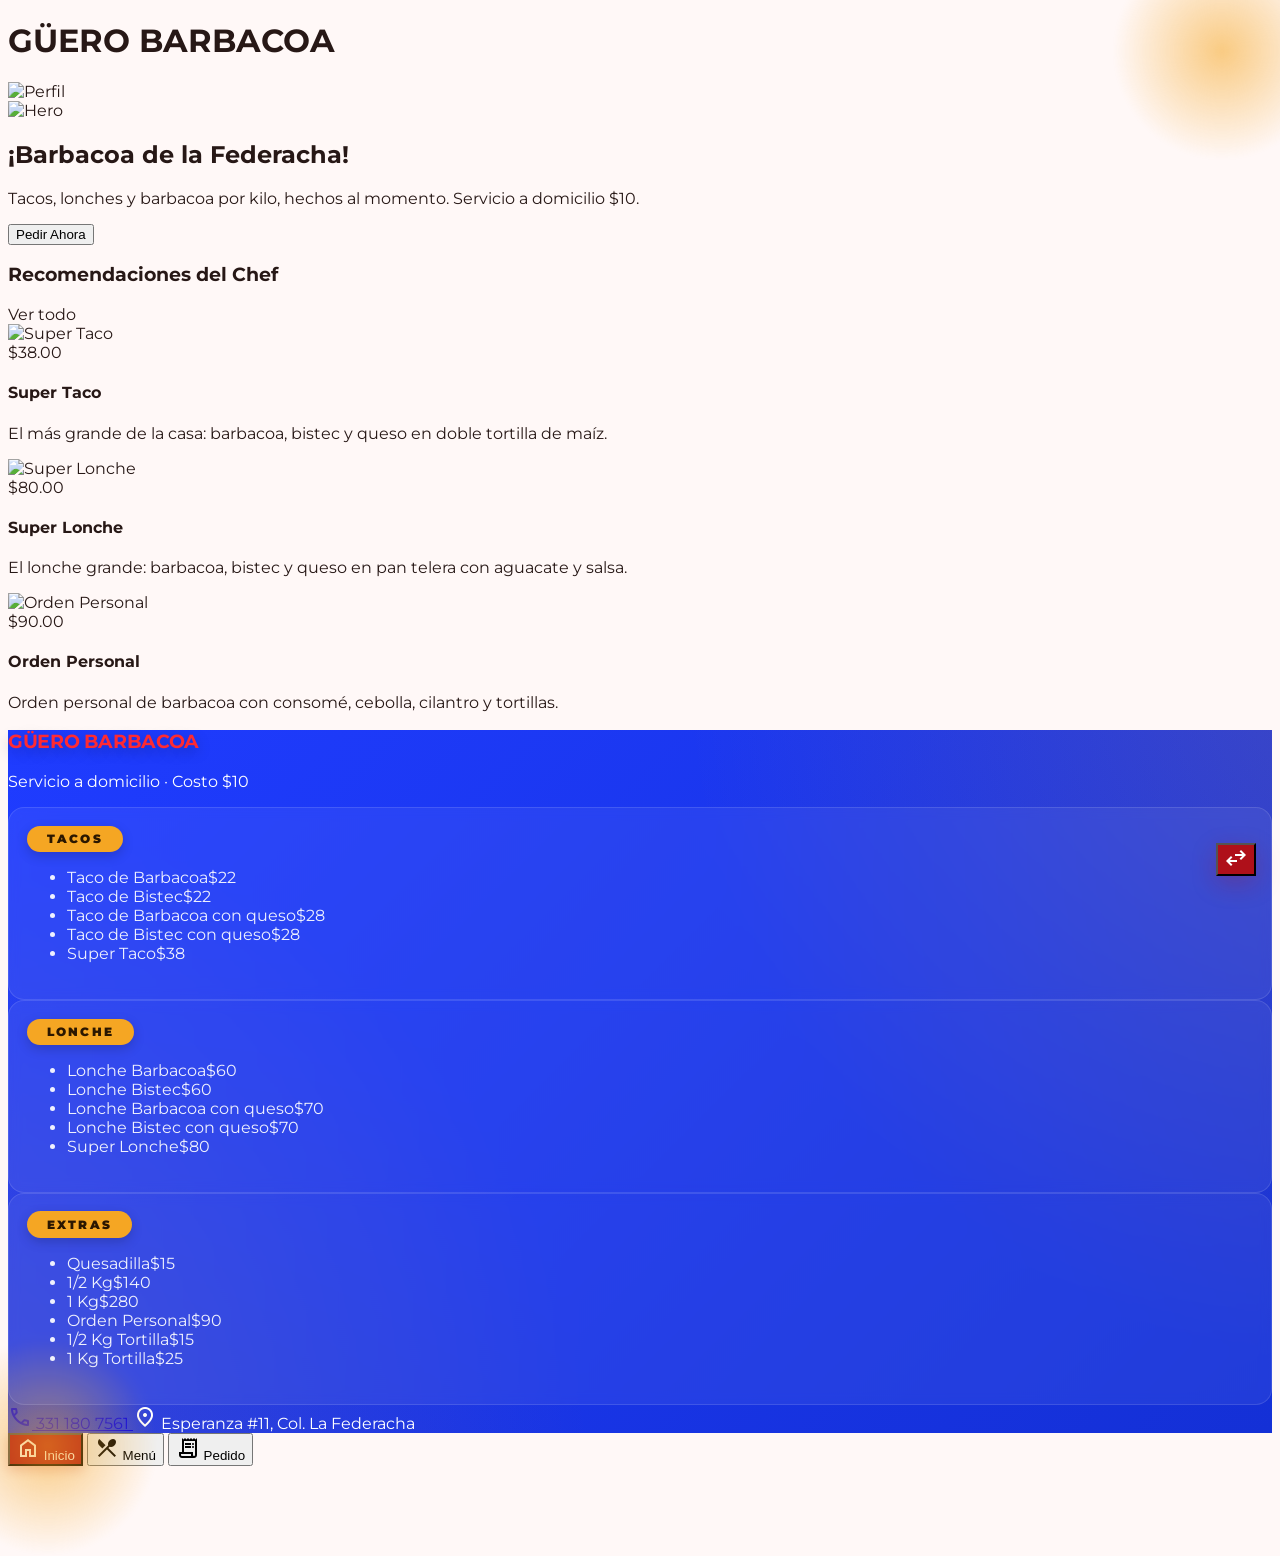
==== commit 94040c1e: "Fix bugs de UI: hueco arriba, ruta default, switcher móvil, headers iOS - Default route ahora es 'in" ====
--- a/index.html
+++ b/index.html
@@ -118,53 +118,39 @@
     </div>
 
 
-    <!-- 1. VIEW SELECTOR / PORTAL DE BIENVENIDA -->
-    <section id="view-selector" class="view-panel active min-h-screen flex flex-col justify-center items-center px-6 py-12 bg-gradient-to-br from-primary/10 via-background to-secondary-container/10">
+    <!-- 1. ROLE SELECTOR (admin tool — accesible desde el switcher flotante) -->
+    <section id="view-selector" class="view-panel min-h-screen flex flex-col justify-center items-center px-6 py-10 bg-gradient-to-br from-primary/10 via-background to-secondary-container/10">
         <div class="max-w-2xl w-full text-center flex flex-col items-center gap-4">
-            <h1 class="font-display-lg text-4xl md:text-6xl font-black text-primary italic tracking-tighter mb-2 scale-95 md:scale-100">GÜERO BARBACOA</h1>
-            <p class="font-body-md text-sm md:text-base text-on-surface-variant max-w-lg mb-8 leading-relaxed">
-                ¡Bienvenido al ecosistema interactivo de Güero Barbacoa! Abre diferentes ventanas o dispositivos para ver la sincronización local en tiempo real.
+            <h1 class="font-display-lg text-3xl md:text-5xl font-black text-primary italic tracking-tighter">GÜERO BARBACOA</h1>
+            <p class="font-body-md text-sm md:text-base text-on-surface-variant max-w-md mb-6 leading-relaxed">
+                Selecciona el panel que quieres abrir.
             </p>
-            
-            <div class="grid grid-cols-1 md:grid-cols-3 gap-6 w-full">
-                <!-- Select Client -->
-                <div class="bg-surface-container-lowest border border-outline-variant/30 hover:border-primary/50 rounded-2xl p-6 flex flex-col items-center text-center gap-4 cursor-pointer hover:shadow-lg transition-all duration-300 transform hover:-translate-y-1.5" onclick="Router.navigateTo('inicio')">
-                    <div class="w-16 h-16 rounded-full bg-primary/10 text-primary flex items-center justify-center">
-                        <span class="material-symbols-outlined text-4xl">smartphone</span>
-                    </div>
-                    <div>
-                        <h3 class="font-headline-md text-base font-bold text-on-surface">Vista Cliente</h3>
-                        <p class="text-xs text-on-surface-variant mt-2 leading-relaxed">Pide tacos de barbacoa, personaliza tus lonches y sigue el estado de tu pedido.</p>
-                    </div>
-                    <span class="mt-auto text-xs bg-primary/10 text-primary font-bold px-3 py-1.5 rounded-full uppercase tracking-wider">Entrar</span>
-                </div>
-                
-                <!-- Select Kitchen -->
-                <div class="bg-surface-container-lowest border border-outline-variant/30 hover:border-primary/50 rounded-2xl p-6 flex flex-col items-center text-center gap-4 cursor-pointer hover:shadow-lg transition-all duration-300 transform hover:-translate-y-1.5" onclick="Router.navigateTo('cocina')">
-                    <div class="w-16 h-16 rounded-full bg-secondary-container/20 text-on-secondary-container flex items-center justify-center">
-                        <span class="material-symbols-outlined text-4xl">countertops</span>
-                    </div>
-                    <div>
-                        <h3 class="font-headline-md text-base font-bold text-on-surface">Panel de Cocina</h3>
-                        <p class="text-xs text-on-surface-variant mt-2 leading-relaxed">Recibe órdenes al instante con campanazos acústicos y despacha platos en tiempo real.</p>
-                    </div>
-                    <span class="mt-auto text-xs bg-secondary-container text-on-secondary-container font-bold px-3 py-1.5 rounded-full uppercase tracking-wider">Despachar</span>
-                </div>
-                
-                <!-- Select Admin Stats -->
-                <div class="bg-surface-container-lowest border border-outline-variant/30 hover:border-primary/50 rounded-2xl p-6 flex flex-col items-center text-center gap-4 cursor-pointer hover:shadow-lg transition-all duration-300 transform hover:-translate-y-1.5" onclick="Router.navigateTo('estadisticas')">
-                    <div class="w-16 h-16 rounded-full bg-tertiary/10 text-tertiary flex items-center justify-center">
-                        <span class="material-symbols-outlined text-4xl">monitoring</span>
-                    </div>
-                    <div>
-                        <h3 class="font-headline-md text-base font-bold text-on-surface">Panel de Dueño</h3>
-                        <p class="text-xs text-on-surface-variant mt-2 leading-relaxed">Consulta ventas diarias, promedios de tickets y métricas del restaurante en tiempo real.</p>
-                    </div>
-                    <span class="mt-auto text-xs bg-tertiary/10 text-tertiary font-bold px-3 py-1.5 rounded-full uppercase tracking-wider">Analizar</span>
-                </div>
-            </div>
-            
-            <p class="text-[10px] text-on-surface-variant/60 uppercase tracking-widest mt-12 font-bold">Tip: ¡Prueba abrir dos pestañas juntas para ver la magia!</p>
+
+            <div class="grid grid-cols-1 md:grid-cols-3 gap-4 md:gap-6 w-full">
+                <button class="bg-surface-container-lowest border border-outline-variant/30 hover:border-primary/50 rounded-2xl p-5 md:p-6 flex flex-col items-center text-center gap-3 cursor-pointer hover:shadow-lg transition-all duration-300" onclick="Router.navigateTo('inicio')">
+                    <div class="w-14 h-14 rounded-full bg-primary/10 text-primary flex items-center justify-center">
+                        <span class="material-symbols-outlined text-3xl">smartphone</span>
+                    </div>
+                    <h3 class="font-headline-md text-base font-bold text-on-surface">Cliente</h3>
+                    <p class="text-xs text-on-surface-variant leading-relaxed">Carta, pedidos y seguimiento.</p>
+                </button>
+
+                <button class="bg-surface-container-lowest border border-outline-variant/30 hover:border-primary/50 rounded-2xl p-5 md:p-6 flex flex-col items-center text-center gap-3 cursor-pointer hover:shadow-lg transition-all duration-300" onclick="Router.navigateTo('cocina')">
+                    <div class="w-14 h-14 rounded-full bg-secondary-container/20 text-on-secondary-container flex items-center justify-center">
+                        <span class="material-symbols-outlined text-3xl">countertops</span>
+                    </div>
+                    <h3 class="font-headline-md text-base font-bold text-on-surface">Cocina</h3>
+                    <p class="text-xs text-on-surface-variant leading-relaxed">Cola de pedidos en tiempo real.</p>
+                </button>
+
+                <button class="bg-surface-container-lowest border border-outline-variant/30 hover:border-primary/50 rounded-2xl p-5 md:p-6 flex flex-col items-center text-center gap-3 cursor-pointer hover:shadow-lg transition-all duration-300" onclick="Router.navigateTo('estadisticas')">
+                    <div class="w-14 h-14 rounded-full bg-tertiary/10 text-tertiary flex items-center justify-center">
+                        <span class="material-symbols-outlined text-3xl">monitoring</span>
+                    </div>
+                    <h3 class="font-headline-md text-base font-bold text-on-surface">Dueño</h3>
+                    <p class="text-xs text-on-surface-variant leading-relaxed">Ventas y métricas del día.</p>
+                </button>
+            </div>
         </div>
     </section>
 
@@ -172,7 +158,7 @@
     <!-- 2. CLIENT: INICIO (HOME LANDING VIEW) -->
     <div id="view-inicio" class="view-panel pb-32">
         <!-- Top App Bar -->
-        <header class="bg-surface/80 backdrop-blur-lg top-0 sticky z-50 border-b border-outline-variant/20 shadow-sm flex justify-between items-center w-full px-margin-mobile h-16">
+        <header class="bg-surface/80 backdrop-blur-lg top-0 sticky pt-safe z-50 border-b border-outline-variant/20 shadow-sm flex justify-between items-center w-full px-margin-mobile h-16">
             <h1 class="font-display-lg text-lg font-black text-primary italic tracking-tighter">GÜERO BARBACOA</h1>
             <div class="w-8 h-8 rounded-full overflow-hidden border border-outline-variant/40 cursor-pointer" onclick="Router.navigateTo('selector')">
                 <img alt="Perfil" class="w-full h-full object-cover" src="https://lh3.googleusercontent.com/aida-public/[base64]"/>
@@ -267,7 +253,7 @@
                 <span class="material-symbols-outlined text-[24px]">home</span>
                 <span class="text-[10px] font-bold uppercase tracking-wider mt-1">Inicio</span>
             </button>
-            <button class="flex flex-col items-center justify-center text-on-surface-variant px-4 py-1.5 bottom-nav-client animate-pulse" data-view="menu" onclick="Router.navigateTo('menu')">
+            <button class="flex flex-col items-center justify-center text-on-surface-variant px-4 py-1.5 bottom-nav-client" data-view="menu" onclick="Router.navigateTo('menu')">
                 <span class="material-symbols-outlined text-[24px]">restaurant_menu</span>
                 <span class="text-[10px] font-bold uppercase tracking-wider mt-1">Menú</span>
             </button>
@@ -281,7 +267,7 @@
 
     <!-- 3. CLIENT: MENÚ VIEW -->
     <div id="view-menu" class="view-panel pb-32">
-        <header class="bg-surface/80 backdrop-blur-lg top-0 sticky z-50 border-b border-outline-variant/20 shadow-sm flex flex-col w-full z-40">
+        <header class="bg-surface/80 backdrop-blur-lg top-0 sticky pt-safe z-50 border-b border-outline-variant/20 shadow-sm flex flex-col w-full z-40">
             <div class="flex justify-between items-center w-full px-margin-mobile h-16">
                 <button class="text-on-surface-variant hover:bg-primary/10 p-2 rounded-full flex items-center justify-center" onclick="Router.navigateTo('inicio')">
                     <span class="material-symbols-outlined">arrow_back</span>
@@ -424,7 +410,7 @@
     <!-- 5. CLIENT: ESTADO DEL PEDIDO (TRACKER) VIEW -->
     <div id="view-estado" class="view-panel pb-32">
         <!-- TopAppBar -->
-        <header class="bg-surface/80 backdrop-blur-lg top-0 sticky z-50 shadow-sm flex justify-between items-center w-full px-margin-mobile h-16 border-b border-outline-variant/20">
+        <header class="bg-surface/80 backdrop-blur-lg top-0 sticky pt-safe z-50 shadow-sm flex justify-between items-center w-full px-margin-mobile h-16 border-b border-outline-variant/20">
             <button class="text-primary hover:bg-primary/10 p-2 rounded-full flex items-center justify-center active:scale-90 transition-all cursor-pointer" onclick="Router.navigateTo('menu')">
                 <span class="material-symbols-outlined">close</span>
             </button>
@@ -487,7 +473,7 @@
                         </button>
                     </li>
                     <li>
-                        <button class="w-[calc(100%-32px)] flex items-center gap-4 text-on-surface-variant rounded-xl mx-4 my-1 px-4 py-3 hover:bg-primary/10 hover:text-primary transition-all active:scale-[0.98] font-bold text-sm" onclick="alert('Funcionalidad de Inventario próximamente en la versión comercial.')">
+                        <button class="w-[calc(100%-32px)] flex items-center gap-4 text-on-surface-variant rounded-xl mx-4 my-1 px-4 py-3 hover:bg-primary/10 hover:text-primary transition-all active:scale-[0.98] font-bold text-sm" onclick="ToastEngine.show('Inventario disponible próximamente.')">
                             <span class="material-symbols-outlined">inventory_2</span>
                             <span>Inventory</span>
                         </button>
@@ -508,7 +494,7 @@
         <!-- KDS Main Area -->
         <main class="flex-1 md:ml-80 flex flex-col min-h-screen bg-surface-bright">
             <!-- Mobile KDS Header (Hidden on Desktop) -->
-            <header class="bg-surface/80 backdrop-blur-lg docked full-width top-0 sticky z-40 border-b border-outline-variant/20 shadow-sm flex justify-between items-center w-full px-margin-mobile h-16 md:hidden">
+            <header class="bg-surface/80 backdrop-blur-lg docked full-width top-0 sticky pt-safe z-40 border-b border-outline-variant/20 shadow-sm flex justify-between items-center w-full px-margin-mobile h-16 md:hidden">
                 <button class="text-on-surface-variant hover:bg-primary-container/10 p-2 rounded-full active:scale-95 transition-all cursor-pointer flex items-center justify-center" onclick="Router.navigateTo('selector')">
                     <span class="material-symbols-outlined">menu</span>
                 </button>
@@ -571,7 +557,7 @@
                         </button>
                     </li>
                     <li>
-                        <button class="w-[calc(100%-32px)] flex items-center gap-4 text-on-surface-variant rounded-xl mx-4 my-1 px-4 py-3 hover:bg-primary/10 hover:text-primary transition-all active:scale-[0.98] font-bold text-sm" onclick="alert('Funcionalidad de Inventario próximamente en la versión comercial.')">
+                        <button class="w-[calc(100%-32px)] flex items-center gap-4 text-on-surface-variant rounded-xl mx-4 my-1 px-4 py-3 hover:bg-primary/10 hover:text-primary transition-all active:scale-[0.98] font-bold text-sm" onclick="ToastEngine.show('Inventario disponible próximamente.')">
                             <span class="material-symbols-outlined">inventory_2</span>
                             <span>Inventory</span>
                         </button>
@@ -592,7 +578,7 @@
         <!-- Main Content Canvas Area -->
         <main class="flex-1 md:ml-80 flex flex-col min-h-screen bg-surface-bright">
             <!-- Mobile Admin Stats Header (Hidden on Desktop) -->
-            <header class="bg-surface/80 backdrop-blur-lg top-0 sticky z-40 border-b border-outline-variant/20 shadow-sm flex justify-between items-center w-full px-margin-mobile h-16 md:hidden">
+            <header class="bg-surface/80 backdrop-blur-lg top-0 sticky pt-safe z-40 border-b border-outline-variant/20 shadow-sm flex justify-between items-center w-full px-margin-mobile h-16 md:hidden">
                 <button class="text-on-surface-variant hover:bg-primary-container/10 p-2 rounded-full active:scale-95 transition-all cursor-pointer flex items-center justify-center" onclick="Router.navigateTo('selector')">
                     <span class="material-symbols-outlined">menu</span>
                 </button>
--- a/styles.css
+++ b/styles.css
@@ -17,29 +17,28 @@
     overflow-x: hidden;
 }
 
-/* View switcher panel and transitions */
-.view-panel {
-    display: none;
+/*
+ * View switcher panel and transitions.
+ *
+ * Hide-only-when-inactive — let the element's natural display (from
+ * Tailwind utilities like .flex, or the tag's default block) win when
+ * .active is present. Avoids clashing with `flex flex-col` on the
+ * welcome screen (specificity bug from the original code).
+ */
+.view-panel:not(.active),
+.view-panel-flex:not(.active) {
+    display: none !important;
+}
+
+.view-panel,
+.view-panel-flex {
     opacity: 0;
     transform: translateY(12px);
     transition: opacity 0.35s cubic-bezier(0.16, 1, 0.3, 1), transform 0.35s cubic-bezier(0.16, 1, 0.3, 1);
 }
 
-.view-panel.active {
-    display: block;
-    opacity: 1;
-    transform: translateY(0);
-}
-
-.view-panel-flex {
-    display: none;
-    opacity: 0;
-    transform: translateY(12px);
-    transition: opacity 0.35s cubic-bezier(0.16, 1, 0.3, 1), transform 0.35s cubic-bezier(0.16, 1, 0.3, 1);
-}
-
+.view-panel.active,
 .view-panel-flex.active {
-    display: flex;
     opacity: 1;
     transform: translateY(0);
 }
@@ -52,28 +51,45 @@
     padding-top: env(safe-area-inset-top, 16px);
 }
 
+/* iOS-safe full viewport height (dvh tracks the visible viewport;
+ * vh on iOS includes the address bar and creates a hueco arriba). */
+@supports (height: 100dvh) {
+    .min-h-screen { min-height: 100dvh; }
+}
+
 /* Toast Toaster System */
 #toast-container {
     position: fixed;
-    top: 24px;
-    right: 24px;
+    top: calc(16px + env(safe-area-inset-top, 0px));
+    right: 16px;
+    left: 16px;
     z-index: 9999;
     display: flex;
     flex-direction: column;
+    align-items: flex-end;
     gap: 12px;
     pointer-events: none;
 }
+@media (min-width: 640px) {
+    #toast-container {
+        left: auto;
+        right: 24px;
+        top: calc(24px + env(safe-area-inset-top, 0px));
+    }
+}
 
 .toast {
     pointer-events: auto;
-    background: rgba(255, 248, 247, 0.95);
+    background: rgba(255, 248, 247, 0.96);
+    -webkit-backdrop-filter: blur(12px);
     backdrop-filter: blur(12px);
     border: 1.5px solid #af101a;
     border-left: 6px solid #af101a;
     box-shadow: 0 12px 30px rgba(175, 16, 26, 0.12);
     border-radius: 12px;
-    padding: 16px;
-    width: 320px;
+    padding: 14px 16px;
+    width: 100%;
+    max-width: 360px;
     display: flex;
     align-items: center;
     gap: 14px;
@@ -116,12 +132,19 @@
     }
 }
 
-/* Floating Switcher Bar - Quick Portal Switcher */
+/* Floating Switcher Bar - Quick Portal Switcher.
+ * On mobile sit above the bottom nav so they don't overlap. */
 #global-view-switcher {
     position: fixed;
-    bottom: 24px;
-    right: 24px;
+    bottom: calc(96px + env(safe-area-inset-bottom, 0px));
+    right: 16px;
     z-index: 100;
+}
+@media (min-width: 768px) {
+    #global-view-switcher {
+        bottom: 24px;
+        right: 24px;
+    }
 }
 
 .switcher-btn {
